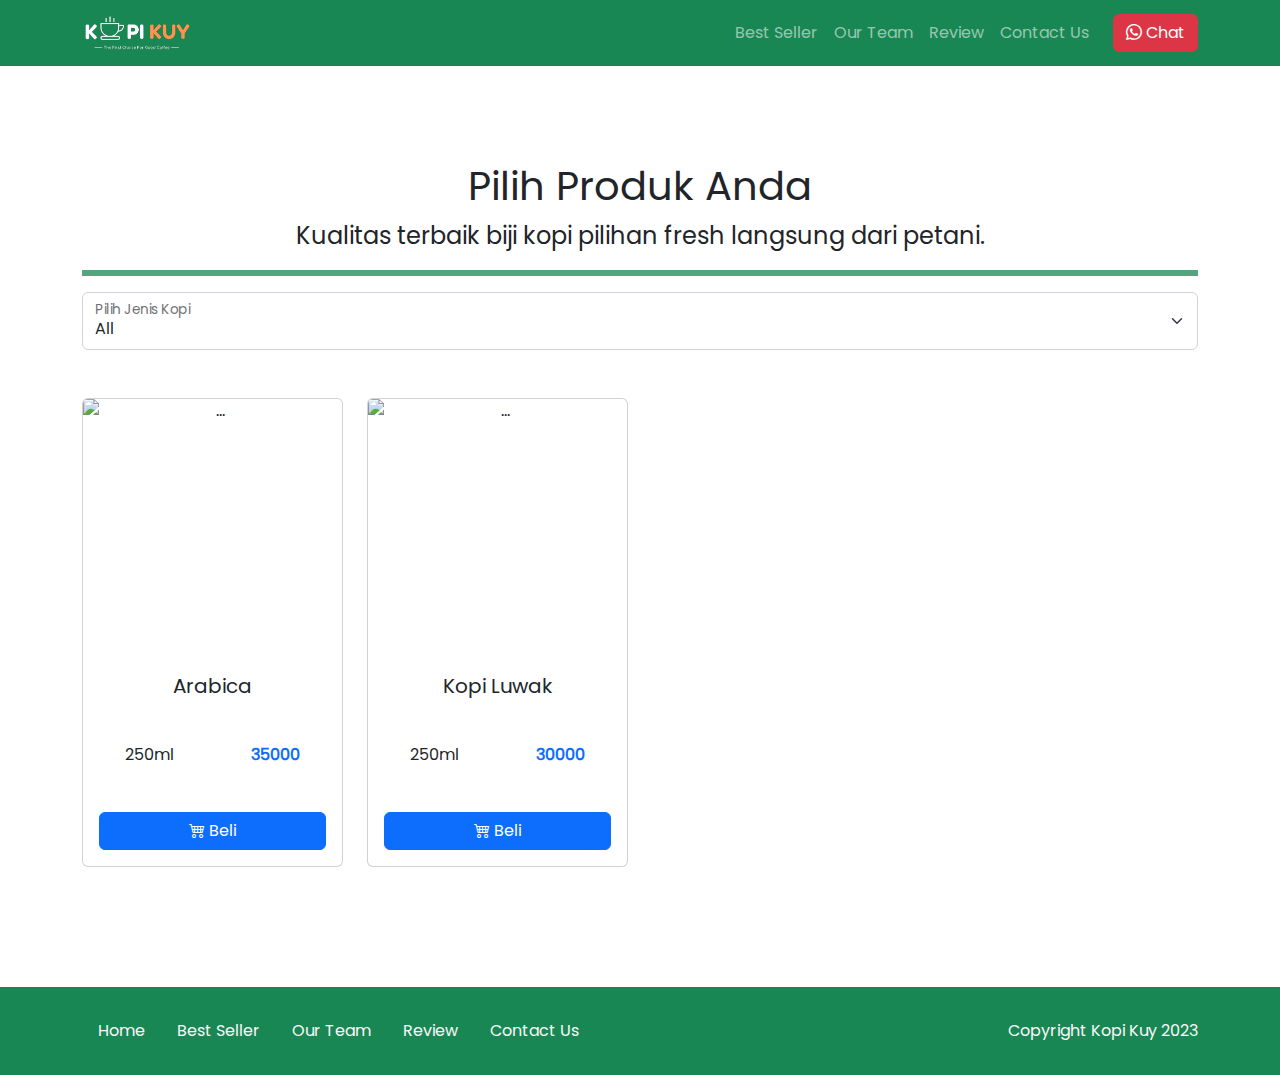
==== produk.html @ 82eba28f "Add files via upload" ====
<!DOCTYPE html>
<html lang="id">

<head>
    <meta charset="UTF-8">
    <meta http-equiv="X-UA-Compatible" content="IE=edge">
    <meta name="viewport" content="width=device-width, initial-scale=1.0">
    <link rel="shortcut icon" href="images/favicon/favicon.ico" type="image/x-icon">
    <title>Produk</title>
    <link rel="shortcut icon" href="images/favicon.ico" type="image/x-icon">
    <link rel="stylesheet" href="vendor/bootstrap/bootstrap.min.css">
    <link rel="stylesheet" href="css/produk.css">
    <script src="vendor/bootstrap/bootstrap.bundle.min.js"></script>
    <script src="js/jquery-3.6.3.min.js"></script>
    <style data-info="kode css bisa ditulis di bawah sini atau di css/produk.css">

    </style>
</head>

<body data-info="tulis kode bootstrap di baris 22">



    <script src="js/produk.js"></script>
    <script data-info="bisa tulis kode js di js/produk.js ataupun di bawah sini">


    </script>
</body>
<nav class="navbar navbar-dark bg-success navbar-expand-lg bisadicopy">
    <div class="container">
        <a class="navbar-brand" href="https://www.rikikurnia.com">
            <img src="images/logo/logo_kuy.png" height="40" alt="image">
        </a>
        <button class="navbar-toggler" type="button" data-bs-toggle="collapse" data-bs-target="#navbarNav11"
            aria-controls="navbarNav11" aria-expanded="false" aria-label="Toggle navigation">
            <span class="navbar-toggler-icon"></span>
        </button>
        <div class="collapse navbar-collapse" id="navbarNav11">
            <ul class="navbar-nav ms-auto">
                <li class="nav-item active">
                    <a class="nav-link" href="index.html#best-seller">Best Seller</a>
                </li>
                <li class="nav-item">
                    <a class="nav-link" href="index.html#our-team">Our Team</a>
                </li>
                <li class="nav-item">
                    <a class="nav-link" href="index.html#review">Review</a>
                </li>
                <li class="nav-item">
                    <a class="nav-link" href="index.html#contact-us">Contact Us</a>
                </li>
            </ul>
            <a class="btn btn-danger ms-md-3" href="https://wa.me/6281212345678"><i class="bi bi-whatsapp"></i>
                Chat</a>
        </div>
    </div>
</nav>

<main>
    <section class="riki-block produk text-center my-5 py-5">
        <div class="container">
            <h1>Pilih Produk Anda</h1>
            <p class="fs-4">Kualitas terbaik biji kopi pilihan fresh langsung dari petani.</p>
            <hr class="border border-success border-3 opacity-75">

            <!-- Ini Untuk Select -->
            <div class="form-floating">
                <select class="form-select" id="select_kopi" aria-label="Floating label select example">
                    <option value="" selected disabled>All</option>
                    <option value="arabica">Arabica</option>
                    <option value="robusta">Robusta</option>
                    <option value="nonkopi">nonkopi</option>
                </select>
                <label for="select_kopi">Pilih Jenis Kopi</label>
            </div>

            <div id="baris_produk" class="row row-cols-1 row-cols-sm-2 row-cols-md-3 row-cols-lg-4 text-center mt-5">
                <div class="col mb-4">
                    <div class="card">
                        <img src="images/produk/product_capuchino.jpg" class="card-img-top" alt="...">
                        <div class="card-body">
                            <h5 class="card-title">Cappuccino</h5>
                            <div class="row hargasize my-4">
                                <div class="col">
                                    250ml
                                </div>
                                <div class="col text-primary fw-bold">
                                    35.000
                                </div>
                            </div>
                            <a href="#" class="btn btn-primary w-100"><i class="bi bi-cart4"></i> Beli</a>
                        </div>
                    </div>
                </div>
                <div class="col mb-4">
                    <div class="card">
                        <img src="images/about-us/biji-kopi2.jpg" class="card-img-top" alt="...">
                        <div class="card-body">
                            <h5 class="card-title">Robusta</h5>
                            <div class="row hargasize my-4">
                                <div class="col">
                                    250ml
                                </div>
                                <div class="col text-primary fw-bold">
                                    25.000
                                </div>
                            </div>
                            <a href="#" class="btn btn-primary w-100"><i class="bi bi-cart4"></i> Beli</a>
                        </div>
                    </div>
                </div>
                <div class="col mb-4">
                    <div class="card">
                        <img src="https://encrypted-tbn0.gstatic.com/images?q=tbn:ANd9GcR3pcz5-HzQFOb1EChJySBSBlEzUjakkRys-w&s"
                            class="card-img-top" alt="...">
                        <div class="card-body">
                            <h5 class="card-title">Arabica</h5>
                            <div class="row hargasize my-4">
                                <div class="col">
                                    250ml
                                </div>
                                <div class="col text-primary fw-bold">
                                    30.000
                                </div>
                            </div>
                            <a href="#" class="btn btn-primary w-100"><i class="bi bi-cart4"></i> Beli</a>
                        </div>
                    </div>
                </div>
                <div class="col mb-4">
                    <div class="card">
                        <img src="https://encrypted-tbn0.gstatic.com/images?q=tbn:ANd9GcQUpqoSTBgUeCyzfwX-5wQOsWMQqTWtRUYhtg&s"
                            class="card-img-top" alt="...">
                        <div class="card-body">
                            <h5 class="card-title">Healthy Drink</h5>
                            <div class="row hargasize my-4">
                                <div class="col">
                                    250ml
                                </div>
                                <div class="col text-primary fw-bold">
                                    25.000
                                </div>
                            </div>
                            <a href="#" class="btn btn-primary w-100"><i class="bi bi-cart4"></i> Beli</a>
                        </div>
                    </div>

                </div>
            </div>
        </div>
    </section>
</main>
<footer class="bg-success py-4">
    <div class="container">
        <div class="row align-items-center">
            <div class="col-md-8">
                <ul class="nav">
                    <li class="nav-item">
                        <a class="nav-link link-light active" aria-current="page" href="index.html">Home</a>
                    </li>
                    <li class="nav-item">
                        <a class="nav-link link-light" href="index.html#best-seller">Best Seller</a>
                    </li>
                    <li class="nav-item">
                        <a class="nav-link link-light" href="index.html#our-team">Our Team</a>
                    </li>
                    <li class="nav-item">
                        <a class="nav-link link-light" href="index.html#review">Review</a>
                    </li>
                    <li class="nav-item">
                        <a class="nav-link link-light" href="index.html#contact-us">Contact Us</a>
                    </li>
                </ul>
            </div>
            <div class="col-md-4 text-light text-end">
                Copyright Kopi Kuy 2023
            </div>
        </div>
    </div>
</footer>

<script src="js/produk.js"></script>
<script data-info="bisa tulis kode js di js/produk.js ataupun di bawah sini">

    var data_kopi = {
        "arabica": [
            {
                "nama": "Cappucino",
                "foto": "images/produk/product_capuchino.jpg",
                "size": "250ml",
                "harga": "25000"
            },
            {
                "nama": "Robusta",
                "foto": "images/about-us/biji-kopi2.jpg",
                "size": "250ml",
                "harga": "30000"

            }
        ],
        "robusta": [
            {
                "nama": "Arabica",
                "foto": "https://encrypted-tbn0.gstatic.com/images?q=tbn:ANd9GcR3pcz5-HzQFOb1EChJySBSBlEzUjakkRys-w&s.jpg",
                "size": "250ml",
                "harga": "35000"

            },
            {
                "nama": "Kopi Luwak",
                "foto": "https://encrypted-tbn0.gstatic.com/images?q=tbn:ANd9GcS3XuBlGV7GTkquPrcqK1Qa6NdzZyqup2WSBQ&s",
                "size": "250ml",
                "harga": "30000"
            }
        ],
        "nonkopi": [
            {
                "nama": "Healthy Drink",
                "foto": "https://encrypted-tbn0.gstatic.com/images?q=tbn:ANd9GcQUpqoSTBgUeCyzfwX-5wQOsWMQqTWtRUYhtg&s",
                "size": "300ml",
                "harga": "30000"
            }
        ]
    }

    console.log(data_kopi)

    function updatePilihan() {
        select_kopi.innerHTML = `<option value="" selected disabled>All</option>`
        Object.keys(data_kopi).forEach(key => {
            select_kopi.innerHTML += `<option value="${key}">${key}</option>`
        })
    }
    updatePilihan()
    var kopi_pilihan = data_kopi["robusta"]

    function updateTampilan() {
        baris_produk.innerHTML = ""
        kopi_pilihan.forEach(kopi => {
            baris_produk.innerHTML += `<div class="col mb-4">
                <div class="card">
                    <img src="${kopi.foto}" class="card-img-top" alt="...">
                    <div class="card-body">
                        <h5 class="card-title">${kopi.nama}</h5>
                        <div class="row hargasize my-4">
                            <div class="col">
                                ${kopi.size}
                            </div>
                            <div class="col text-primary fw-bold">
                                ${kopi.harga}
                            </div>
                        </div>
                        <a href="${kopi.link}" class="btn btn-primary w-100"><i class="bi bi-cart4"></i> Beli</a>
                    </div>
                </div>
            </div>`
        });
    }
    updateTampilan()

    select_kopi.onchange = function () {
        kopi_pilihan = data_kopi[select_kopi.value]
        updateTampilan()
    }
    var sumber = "https://rikikurnia.com/prakerja/api/kopi"
    var sumber2 = "data.json"
    function ambilData() {
        $.getJSON(sumber).then(function (data) {
            console.log(data)
            data_kopi = data
            updatePilihan()
        })
    }
    ambilData()



</script>


</body>

</html>
---- css/produk.css ----
@import url(../vendor/bootstrap/bootstrap-icons.css);

body {
    font-family: 'Poppins';
}

footer a.nav-link {
    color: #fff;
}

footer {
    color: #fff;
    padding: 10px 30px;
}

section.produk {
    min-height: 90vh;
}

.produk .card img {
    width: 100%;
    aspect-ratio: 1;
    object-fit: cover;
}

.produk .card-title {
    height: 45px;
}

.produk .hargasize {
    height: 45px;
}

/* Tambahan css produk tulis setelah kode ini */
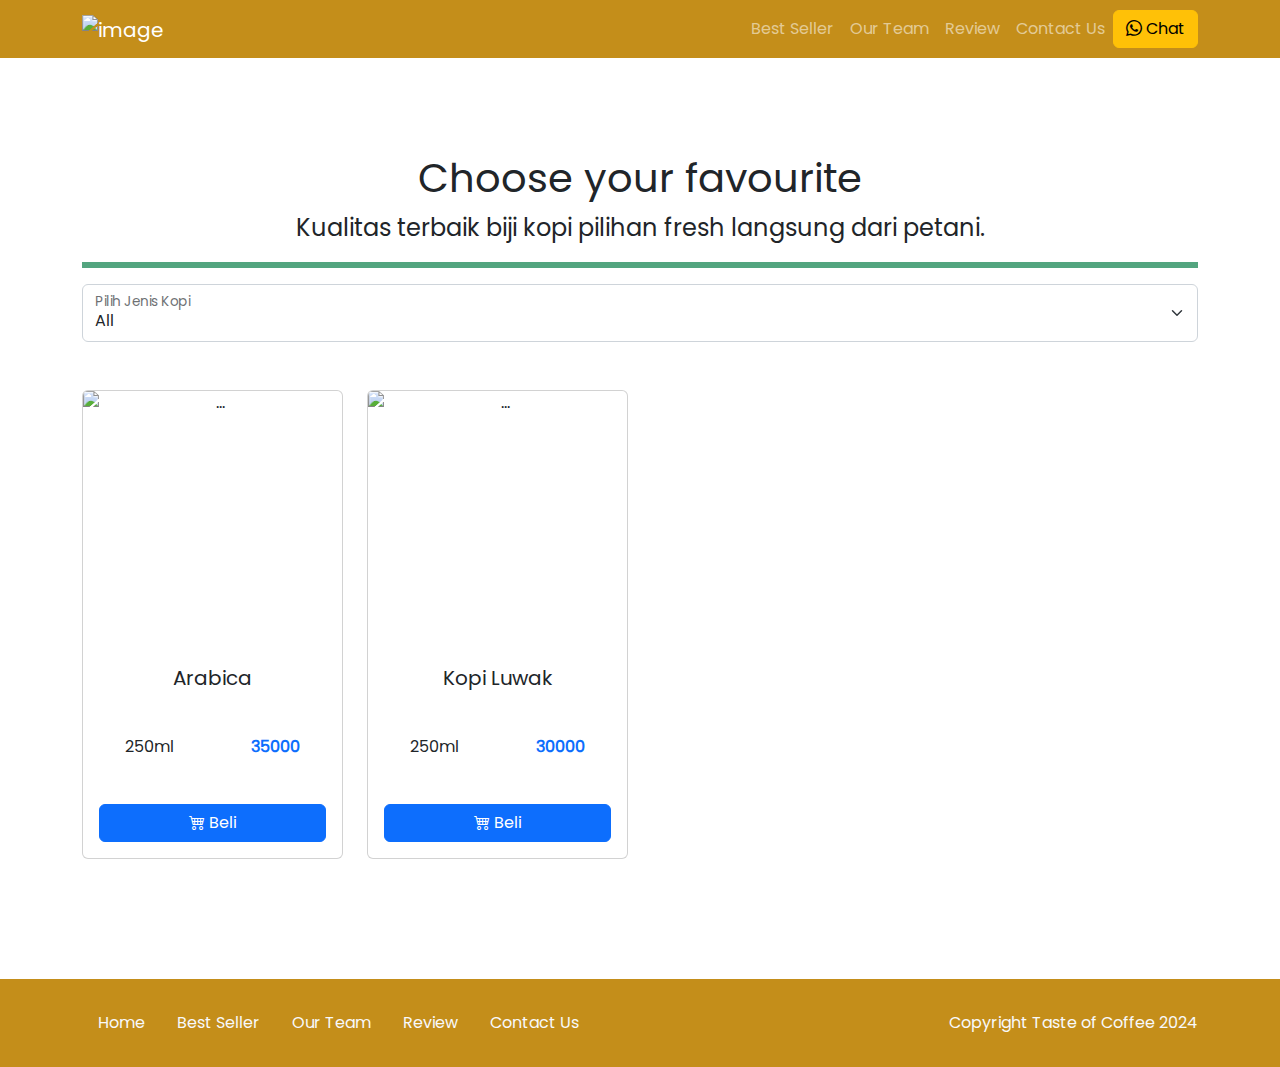
==== commit 100f88e5: "Add files via upload" ====
--- a/produk.html
+++ b/produk.html
@@ -13,6 +13,10 @@
     <script src="vendor/bootstrap/bootstrap.bundle.min.js"></script>
     <script src="js/jquery-3.6.3.min.js"></script>
     <style data-info="kode css bisa ditulis di bawah sini atau di css/produk.css">
+.bg-baru{
+    background-color: rgb(196, 142, 26);
+}
+
 
     </style>
 </head>
@@ -27,10 +31,10 @@
 
     </script>
 </body>
-<nav class="navbar navbar-dark bg-success navbar-expand-lg bisadicopy">
+<nav class="navbar navbar-dark bg-baru navbar-expand-lg bisadicopy">
     <div class="container">
         <a class="navbar-brand" href="https://www.rikikurnia.com">
-            <img src="images/logo/logo_kuy.png" height="40" alt="image">
+            <img src="https://i.pinimg.com/474x/a1/cd/d7/a1cdd7a9bfb126ddde9464b3ded7744f.jpg" height="40" alt="image">
         </a>
         <button class="navbar-toggler" type="button" data-bs-toggle="collapse" data-bs-target="#navbarNav11"
             aria-controls="navbarNav11" aria-expanded="false" aria-label="Toggle navigation">
@@ -51,7 +55,7 @@
                     <a class="nav-link" href="index.html#contact-us">Contact Us</a>
                 </li>
             </ul>
-            <a class="btn btn-danger ms-md-3" href="https://wa.me/6281212345678"><i class="bi bi-whatsapp"></i>
+            <a class="btn btn-warning" href="https://wa.me/6281212345678"><i class="bi bi-whatsapp"></i>
                 Chat</a>
         </div>
     </div>
@@ -60,7 +64,7 @@
 <main>
     <section class="riki-block produk text-center my-5 py-5">
         <div class="container">
-            <h1>Pilih Produk Anda</h1>
+            <h1>Choose your favourite</h1>
             <p class="fs-4">Kualitas terbaik biji kopi pilihan fresh langsung dari petani.</p>
             <hr class="border border-success border-3 opacity-75">
 
@@ -89,7 +93,7 @@
                                     35.000
                                 </div>
                             </div>
-                            <a href="#" class="btn btn-primary w-100"><i class="bi bi-cart4"></i> Beli</a>
+                            <a href="#" class="btn btn-warning w-100"><i class="bi bi-cart4"></i> Beli</a>
                         </div>
                     </div>
                 </div>
@@ -151,7 +155,7 @@
         </div>
     </section>
 </main>
-<footer class="bg-success py-4">
+<footer class="bg-baru py-4">
     <div class="container">
         <div class="row align-items-center">
             <div class="col-md-8">
@@ -174,7 +178,7 @@
                 </ul>
             </div>
             <div class="col-md-4 text-light text-end">
-                Copyright Kopi Kuy 2023
+                Copyright Taste of Coffee 2024
             </div>
         </div>
     </div>
--- a/css/produk.css
+++ b/css/produk.css
@@ -5,11 +5,11 @@
 }
 
 footer a.nav-link {
-    color: #fff;
+    color: #bba12c;
 }
 
 footer {
-    color: #fff;
+    color: #b99f29;
     padding: 10px 30px;
 }
 
